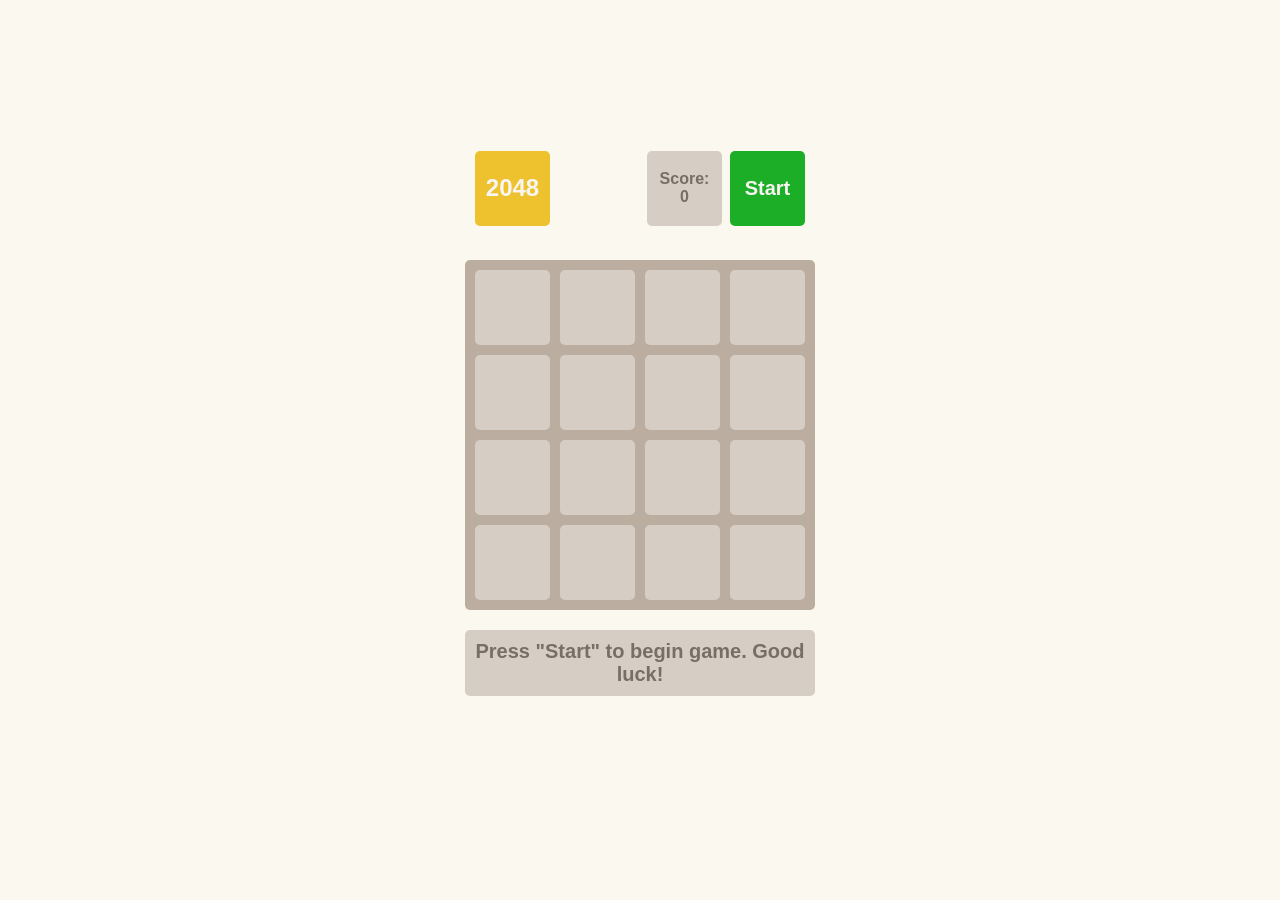
==== index.html @ 346418e3 "make build" ====
<!doctype html><html lang="en"><head><meta charset="utf-8"><meta name="viewport" content="width=device-width, initial-scale=1.0"><title>2048</title><link rel="stylesheet" href="index.6910ad39.css"></head><body> <div class="container"> <div class="game-header"> <h1>2048</h1> <div class="controls"> <p class="info"> Score: <span class="game-score">0</span> </p> <button class="button start">Start</button> </div> </div> <table class="game-field"> <tbody> <tr class="field-row"> <td class="field-cell"></td> <td class="field-cell"></td> <td class="field-cell"></td> <td class="field-cell"></td> </tr> <tr class="field-row"> <td class="field-cell"></td> <td class="field-cell"></td> <td class="field-cell"></td> <td class="field-cell"></td> </tr> <tr class="field-row"> <td class="field-cell"></td> <td class="field-cell"></td> <td class="field-cell"></td> <td class="field-cell"></td> </tr> <tr class="field-row"> <td class="field-cell"></td> <td class="field-cell"></td> <td class="field-cell"></td> <td class="field-cell"></td> </tr> </tbody> </table> <div class="message-container"> <p class="hidden message message-lose">You lose! Restart the game?</p> <p class="hidden message message-win">Winner! Congrats! You did it!</p> <p class="message message-start"> Press "Start" to begin game. Good luck! </p> </div> </div> <script src="index.a5f41a4f.js" type="module"></script><script src="index.e270b6b4.js" nomodule defer></script> </body></html>
---- index.6910ad39.css ----
body{background:#fbf8ef;-ms-flex-pack:center;justify-content:center;-ms-flex-align:center;align-items:center;min-height:100vh;margin:0;font-family:sans-serif;font-size:24px;font-weight:900;display:-ms-flexbox;display:flex}.field-cell{color:#776e65;box-sizing:border-box;text-align:center;vertical-align:center;-webkit-user-select:none;-ms-user-select:none;user-select:none;background:#d6cdc4;border-radius:5px;width:75px;height:75px}.field-cell--2{background:#eee4da}.field-cell--4{background:#ede0c8}.field-cell--8{color:#f9f6f2;background:#f2b179}.field-cell--16{color:#f9f6f2;background:#f59563}.field-cell--32{color:#f9f6f2;background:#f67c5f}.field-cell--64{color:#f9f6f2;background:#f65e3b}.field-cell--128{color:#f9f6f2;background:#edcf72}.field-cell--256{color:#f9f6f2;background:#edcc61}.field-cell--512{color:#f9f6f2;background:#edc850}.field-cell--1024{color:#f9f6f2;background:#edc53f}.field-cell--2048{color:#f9f6f2;background:#edc22e}.game-field{border-spacing:10px;background:#bbada0;border-radius:5px}.game-header{box-sizing:border-box;-ms-flex-pack:justify;justify-content:space-between;width:100%;margin-bottom:24px;padding:10px;display:-ms-flexbox;display:flex}h1{color:#f9f6f2;box-sizing:border-box;background:#edc22e;border-radius:5px;-ms-flex-pack:center;justify-content:center;-ms-flex-align:center;align-items:center;width:75px;height:75px;margin:0;font-size:24px;display:-ms-flexbox;display:flex}.info{color:#776e65;box-sizing:border-box;background:#d6cdc4;border-radius:5px;-ms-flex-direction:column;flex-direction:column;-ms-flex-pack:center;justify-content:center;-ms-flex-align:center;align-items:center;width:75px;height:75px;margin:0 8px 0 0;font-size:16px;display:-ms-flexbox;display:flex}.controls{display:-ms-flexbox;display:flex}.button{cursor:pointer;color:#f9f6f2;border:none;border-radius:5px;width:75px;height:75px;font-family:sans-serif;font-size:16px;font-weight:700;transition:background .25s}.start{background:#1dae28;font-size:20px}.start:hover{background:#179921}.restart{background:#f1b2b2}.restart:hover{background:#f87474}.message{box-sizing:border-box;color:#776e65;text-align:center;background:#d6cdc4;border-radius:5px;width:100%;padding:10px;font-size:20px}.hidden{display:none}.container{-ms-flex-direction:column;flex-direction:column;-ms-flex-align:center;align-items:center;width:350px;display:-ms-flexbox;display:flex}.message-win{color:#f9f6f2;background:#edc22e}.message-container{width:100%;height:150px}
/*# sourceMappingURL=index.6910ad39.css.map */
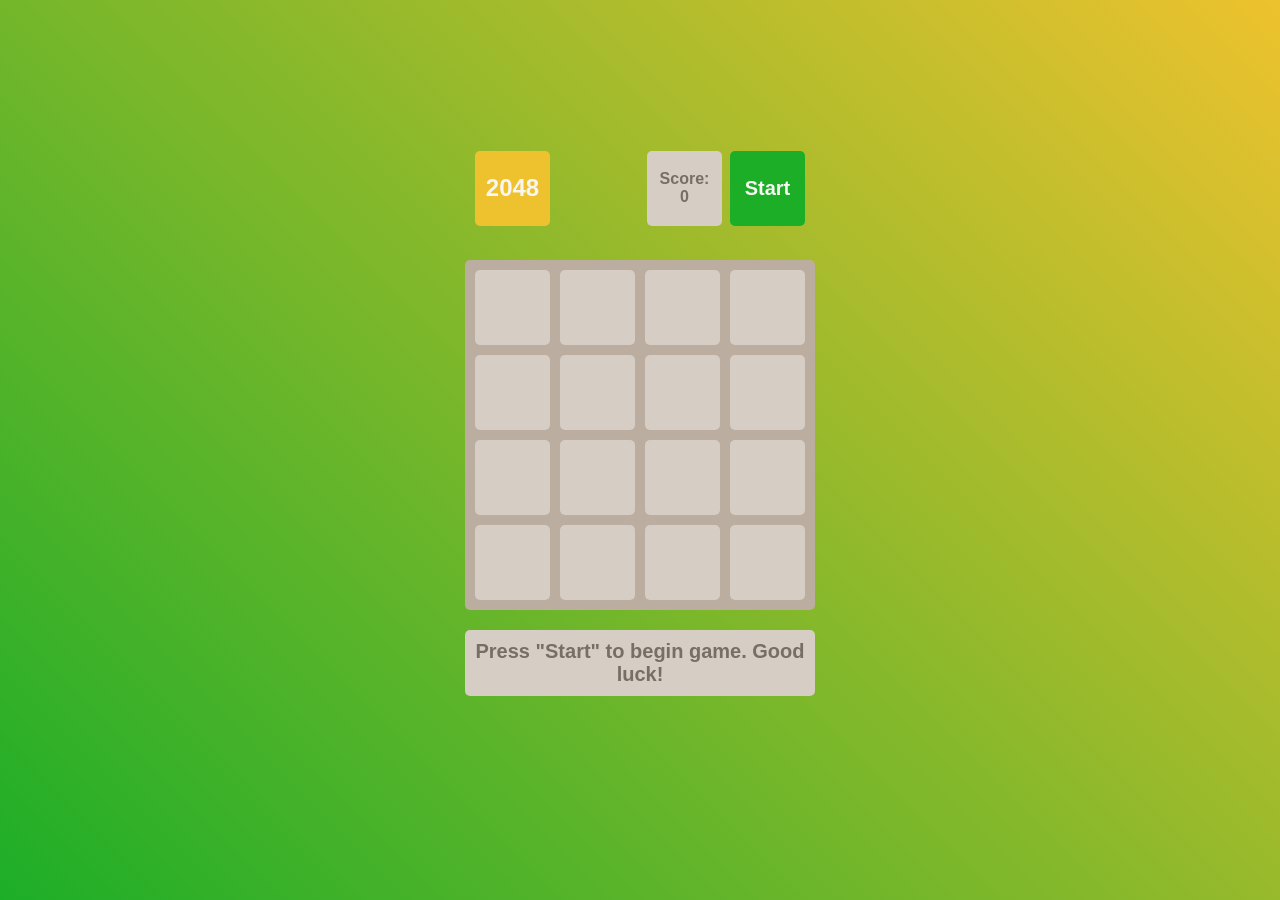
==== commit 22eb524c: "make build" ====
--- a/index.html
+++ b/index.html
@@ -1 +1 @@
-<!doctype html><html lang="en"><head><meta charset="utf-8"><meta name="viewport" content="width=device-width, initial-scale=1.0"><title>2048</title><link rel="stylesheet" href="index.6910ad39.css"></head><body> <div class="container"> <div class="game-header"> <h1>2048</h1> <div class="controls"> <p class="info"> Score: <span class="game-score">0</span> </p> <button class="button start">Start</button> </div> </div> <table class="game-field"> <tbody> <tr class="field-row"> <td class="field-cell"></td> <td class="field-cell"></td> <td class="field-cell"></td> <td class="field-cell"></td> </tr> <tr class="field-row"> <td class="field-cell"></td> <td class="field-cell"></td> <td class="field-cell"></td> <td class="field-cell"></td> </tr> <tr class="field-row"> <td class="field-cell"></td> <td class="field-cell"></td> <td class="field-cell"></td> <td class="field-cell"></td> </tr> <tr class="field-row"> <td class="field-cell"></td> <td class="field-cell"></td> <td class="field-cell"></td> <td class="field-cell"></td> </tr> </tbody> </table> <div class="message-container"> <p class="hidden message message-lose">You lose! Restart the game?</p> <p class="hidden message message-win">Winner! Congrats! You did it!</p> <p class="message message-start"> Press "Start" to begin game. Good luck! </p> </div> </div> <script src="index.a5f41a4f.js" type="module"></script><script src="index.e270b6b4.js" nomodule defer></script> </body></html>+<!doctype html><html lang="en"><head><meta charset="utf-8"><link rel="icon" href="favicon.44f864b7.ico"><meta name="viewport" content="width=device-width, initial-scale=1.0"><title>2048</title><link rel="stylesheet" href="index.551e7032.css"></head><body> <div class="container"> <div class="game-header"> <h1>2048</h1> <div class="controls"> <p class="info"> Score: <span class="game-score">0</span> </p> <button class="button start">Start</button> </div> </div> <table class="game-field"> <tbody> <tr class="field-row"> <td class="field-cell"></td> <td class="field-cell"></td> <td class="field-cell"></td> <td class="field-cell"></td> </tr> <tr class="field-row"> <td class="field-cell"></td> <td class="field-cell"></td> <td class="field-cell"></td> <td class="field-cell"></td> </tr> <tr class="field-row"> <td class="field-cell"></td> <td class="field-cell"></td> <td class="field-cell"></td> <td class="field-cell"></td> </tr> <tr class="field-row"> <td class="field-cell"></td> <td class="field-cell"></td> <td class="field-cell"></td> <td class="field-cell"></td> </tr> </tbody> </table> <div class="message-container"> <p class="hidden message message-lose">You lose! Restart the game?</p> <p class="hidden message message-win">Winner! Congrats! You did it!</p> <p class="message message-start"> Press "Start" to begin game. Good luck! </p> </div> </div> <script src="index.f142787a.js" type="module"></script><script src="index.58e8b44d.js" nomodule defer></script> </body></html>
--- a/index.551e7032.css
+++ b/index.551e7032.css
@@ -0,0 +1,2 @@
+body{background:linear-gradient(45deg,#1dae28,#edc22e);-ms-flex-pack:center;justify-content:center;-ms-flex-align:center;align-items:center;min-height:100vh;margin:0;font-family:sans-serif;font-size:24px;font-weight:900;display:-ms-flexbox;display:flex}.field-cell{color:#776e65;box-sizing:border-box;text-align:center;vertical-align:center;-webkit-user-select:none;-ms-user-select:none;user-select:none;background:#d6cdc4;border-radius:5px;width:75px;height:75px;transition:all .3s}.field-cell--2{color:#f9f6f2;background:#eee4da}.field-cell--4{color:#f9f6f2;background:#ede0c8}.field-cell--8{color:#f9f6f2;background:#f2b179}.field-cell--16{color:#f9f6f2;background:#f59563}.field-cell--32{color:#f9f6f2;background:#f67c5f}.field-cell--64{color:#f9f6f2;background:#f65e3b}.field-cell--128{color:#f9f6f2;background:#edcf72}.field-cell--256{color:#f9f6f2;background:#edcc61}.field-cell--512{color:#f9f6f2;background:#edc850}.field-cell--1024{color:#f9f6f2;background:#edc53f}.field-cell--2048{color:#f9f6f2;background:#edc22e}.field-cell--2,.field-cell--4{color:#776e65}.game-field{border-spacing:10px;background:#bbada0;border-radius:5px}.game-header{box-sizing:border-box;-ms-flex-pack:justify;justify-content:space-between;width:100%;margin-bottom:24px;padding:10px;display:-ms-flexbox;display:flex}h1{color:#f9f6f2;box-sizing:border-box;background:#edc22e;border-radius:5px;-ms-flex-pack:center;justify-content:center;-ms-flex-align:center;align-items:center;width:75px;height:75px;margin:0;font-size:24px;display:-ms-flexbox;display:flex}.info{color:#776e65;box-sizing:border-box;background:#d6cdc4;border-radius:5px;-ms-flex-direction:column;flex-direction:column;-ms-flex-pack:center;justify-content:center;-ms-flex-align:center;align-items:center;width:75px;height:75px;margin:0 8px 0 0;font-size:16px;display:-ms-flexbox;display:flex}.controls{display:-ms-flexbox;display:flex}.button{cursor:pointer;color:#f9f6f2;border:none;border-radius:5px;width:75px;height:75px;font-family:sans-serif;font-size:16px;font-weight:700;transition:all .25s}.start{background:#1dae28;font-size:20px}.start:hover{background:#1dae28}.restart{background:#f1b2b2}.restart:hover{background:#f87474}.message{box-sizing:border-box;color:#776e65;text-align:center;background:#d6cdc4;border-radius:5px;width:100%;padding:10px;font-size:20px}.hidden{display:none}.container{-ms-flex-direction:column;flex-direction:column;-ms-flex-align:center;align-items:center;width:350px;display:-ms-flexbox;display:flex}.message-win{color:#f9f6f2;background:#edc22e}.message-container{width:100%;height:150px}@keyframes tile-appear{0%{opacity:0;transform:scale(0)}60%{opacity:1;transform:scale(1.1)}to{transform:scale(1)}}@keyframes tile-merge{0%{transform:scale(1)}50%{transform:scale(1.2)}to{transform:scale(1)}}.tile-appear{animation:.15s ease-out tile-appear}.tile-merge{animation:.15s ease-out tile-merge}
+/*# sourceMappingURL=index.551e7032.css.map */
